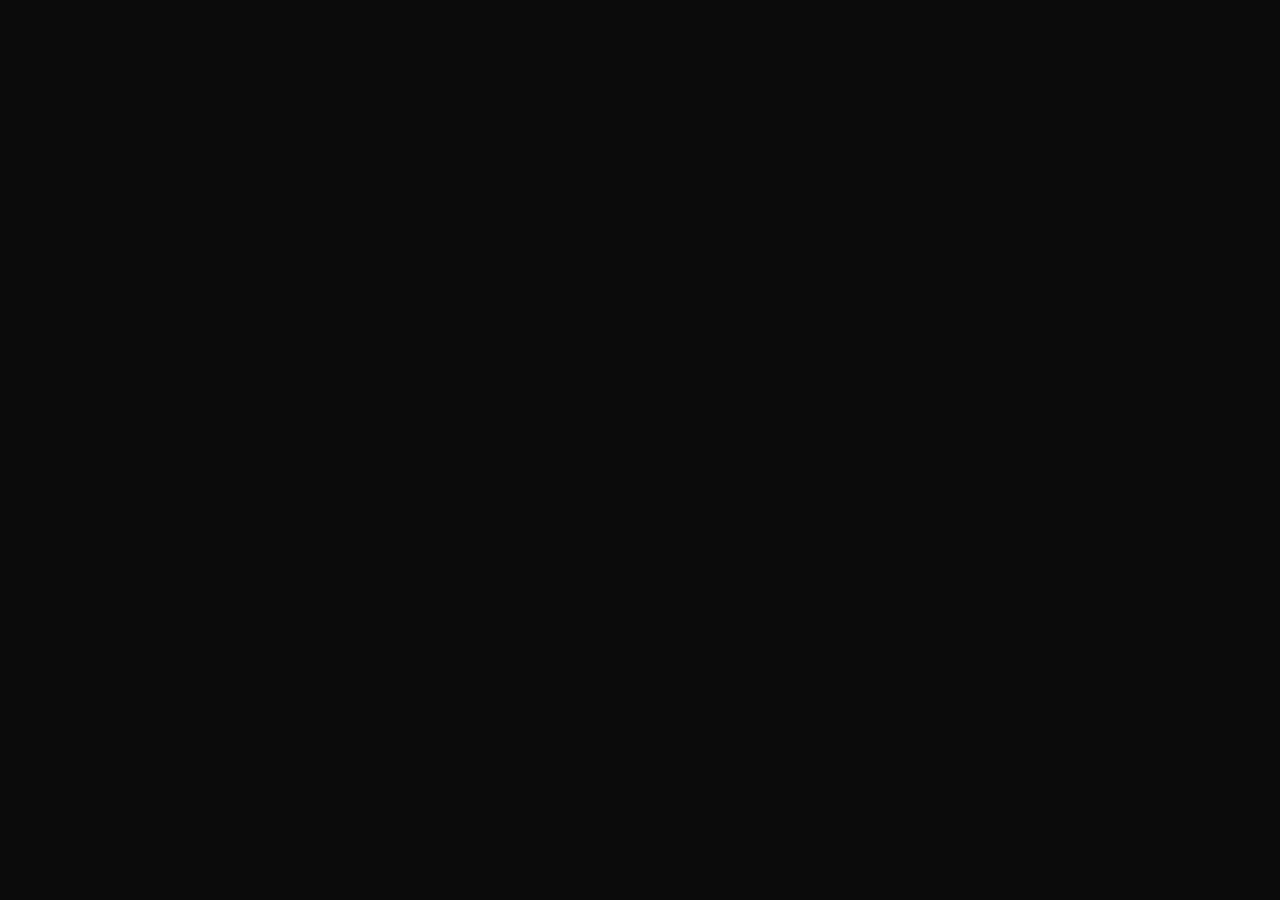
==== education.html @ 7c8bfce0 "Create education.html" ====
<!DOCTYPE html>
<html>

<head>

<title>Education</title>
<link rel="stylesheet" href="style.css">

</head>

<body>

<h1 style="text-align:center">Education</h1>

<div class="timeline">

<div class="edu-card">

<h3>B.Tech Information Technology</h3>

<p>Loyola Institute of Technology</p>

<span>2021 – 2025 | GPA 7.7</span>

</div>

<div class="edu-card">

<h3>HSC</h3>

<p>Victory Matriculation Higher Secondary School</p>

<span>2020 – 2021 | 86%</span>

</div>

<div class="edu-card">

<h3>SSLC</h3>

<p>Victory Matriculation Higher Secondary School</p>

<span>2018 – 2019 | 60%</span>

</div>

</div>

<br>

<center>
<a href="index.html">⬅ Back to Home</a>
</center>

</body>

</html>
---- style.css ----
body{

margin:0;
font-family:Arial;
background:#0b0b0b;
color:white;

opacity:0;
transform:translateY(20px);
transition:0.6s;

}

body.loaded{

opacity:1;
transform:translateY(0);

}

.hero{

text-align:center;
padding:80px;

}

.name{

font-size:50px;
background:linear-gradient(90deg,#00ffff,#4facfe);
-webkit-background-clip:text;
color:transparent;

}

.role{

font-size:20px;
opacity:0.8;

}

.resume-btn{

display:inline-block;
margin-top:20px;
padding:12px 25px;
background:#00ffff;
color:black;
border-radius:10px;
text-decoration:none;

}

.cloud-bg{

position:fixed;
width:100%;
height:100%;

background:radial-gradient(circle at 30% 30%,#1a1a2e,#000);

z-index:-1;

animation:cloudmove 30s linear infinite;

}

@keyframes cloudmove{

0%{background-position:0 0}
100%{background-position:1000px 500px}

}

section{

padding:60px;
text-align:center;

}

.tech-icons img{

width:60px;
margin:20px;
animation:float 4s infinite;

}

@keyframes float{

0%{transform:translateY(0)}
50%{transform:translateY(-15px)}
100%{transform:translateY(0)}

}

.projects{

display:grid;
grid-template-columns:repeat(auto-fit,minmax(250px,1fr));
gap:30px;
padding:40px;

}

.project-card{

background:#141414;
padding:30px;
border-radius:20px;
text-align:center;
transition:0.4s;

}

.project-card:hover{

transform:translateY(-10px) scale(1.05);
box-shadow:0 20px 60px rgba(0,255,255,0.4);

}

.project-card img{

width:70px;

}

.timeline{

max-width:700px;
margin:auto;
display:flex;
flex-direction:column;
gap:30px;

}

.edu-card{

background:#111;
padding:20px;
border-radius:10px;
border-left:4px solid cyan;

}

footer{

text-align:center;
padding:40px;
opacity:0.6;

}

.menu{

display:flex;
justify-content:center;
gap:40px;
margin-top:40px;

}

.menu a{

color:white;
font-size:20px;
text-decoration:none;
padding:10px 20px;
border:1px solid cyan;
border-radius:10px;
transition:0.3s;

}

.menu a:hover{

background:cyan;
color:black;

}
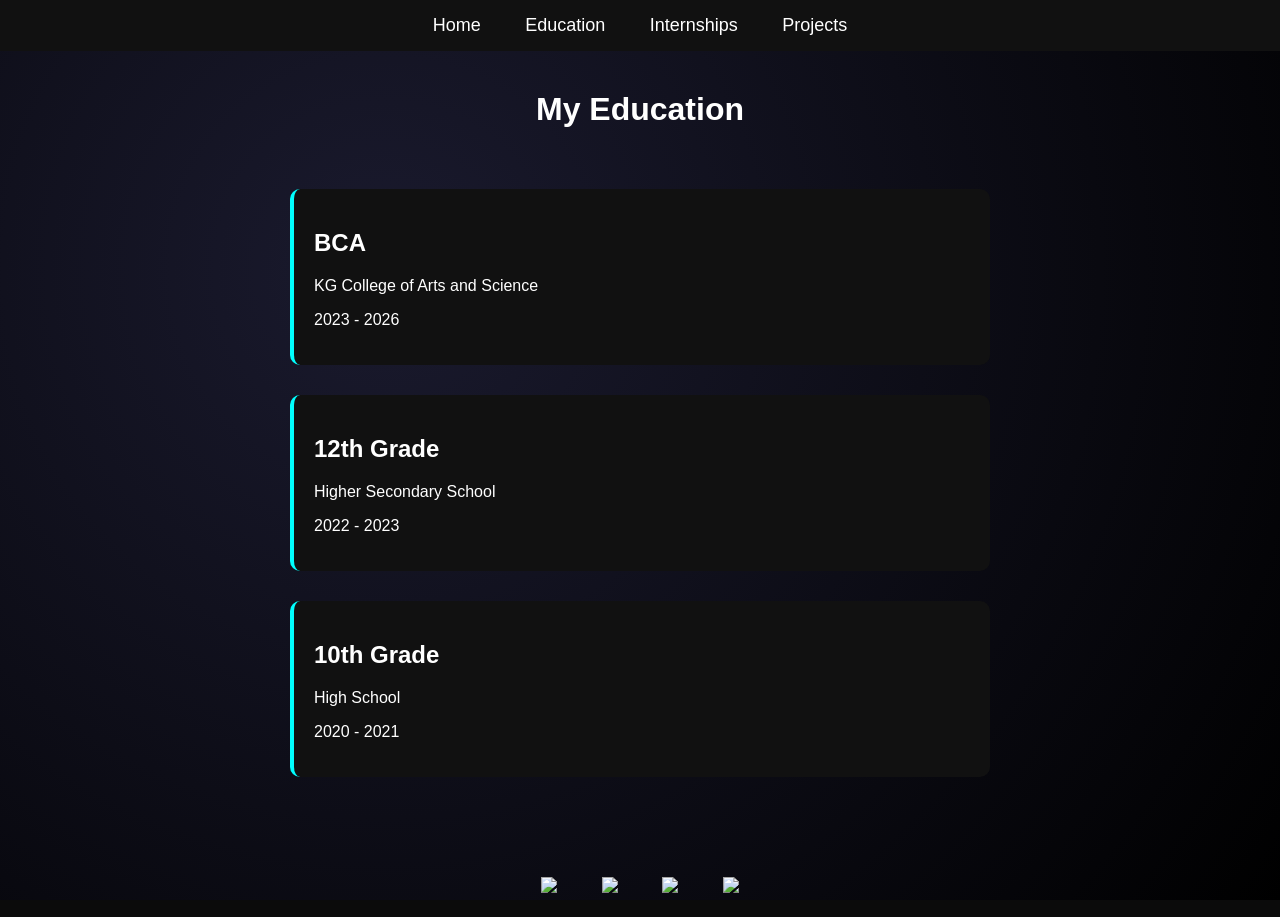
==== commit 2bc4b3b2: "Update education.html" ====
--- a/education.html
+++ b/education.html
@@ -1,57 +1,131 @@
 <!DOCTYPE html>
 <html>
+<head>
+<title>Education</title>
 
-<head>
+<style>
 
-<title>Education</title>
-<link rel="stylesheet" href="style.css">
+body{
+margin:0;
+font-family:Arial;
+background:#0b0b0b;
+color:white;
+}
 
+nav{
+background:#111;
+padding:15px;
+text-align:center;
+}
+
+nav a{
+color:white;
+margin:20px;
+text-decoration:none;
+font-size:18px;
+}
+
+nav a:hover{
+color:#00ffff;
+}
+
+h1{
+text-align:center;
+margin-top:40px;
+}
+
+.timeline{
+max-width:700px;
+margin:auto;
+display:flex;
+flex-direction:column;
+gap:30px;
+padding:40px;
+}
+
+.edu-card{
+background:#111;
+padding:20px;
+border-radius:10px;
+border-left:4px solid cyan;
+}
+
+.cloud-bg{
+position:fixed;
+width:100%;
+height:100%;
+background:radial-gradient(circle at 30% 30%,#1a1a2e,#000);
+z-index:-1;
+animation:cloudmove 30s linear infinite;
+}
+
+@keyframes cloudmove{
+0%{background-position:0 0}
+100%{background-position:1000px 500px}
+}
+
+.tech-icons{
+text-align:center;
+margin-top:40px;
+}
+
+.tech-icons img{
+width:60px;
+margin:20px;
+animation:float 4s infinite;
+}
+
+@keyframes float{
+0%{transform:translateY(0)}
+50%{transform:translateY(-15px)}
+100%{transform:translateY(0)}
+}
+
+</style>
 </head>
 
 <body>
 
-<h1 style="text-align:center">Education</h1>
+<div class="cloud-bg"></div>
+
+<nav>
+<a href="index.html">Home</a>
+<a href="education.html">Education</a>
+<a href="internships.html">Internships</a>
+<a href="projects.html">Projects</a>
+</nav>
+
+<h1>My Education</h1>
 
 <div class="timeline">
 
 <div class="edu-card">
-
-<h3>B.Tech Information Technology</h3>
-
-<p>Loyola Institute of Technology</p>
-
-<span>2021 – 2025 | GPA 7.7</span>
-
+<h2>BCA</h2>
+<p>KG College of Arts and Science</p>
+<p>2023 - 2026</p>
 </div>
 
 <div class="edu-card">
-
-<h3>HSC</h3>
-
-<p>Victory Matriculation Higher Secondary School</p>
-
-<span>2020 – 2021 | 86%</span>
-
+<h2>12th Grade</h2>
+<p>Higher Secondary School</p>
+<p>2022 - 2023</p>
 </div>
 
 <div class="edu-card">
-
-<h3>SSLC</h3>
-
-<p>Victory Matriculation Higher Secondary School</p>
-
-<span>2018 – 2019 | 60%</span>
-
+<h2>10th Grade</h2>
+<p>High School</p>
+<p>2020 - 2021</p>
 </div>
 
 </div>
 
-<br>
+<div class="tech-icons">
 
-<center>
-<a href="index.html">⬅ Back to Home</a>
-</center>
+<img src="https://cdn-icons-png.flaticon.com/512/732/732212.png">
+<img src="https://cdn-icons-png.flaticon.com/512/5968/5968292.png">
+<img src="https://cdn-icons-png.flaticon.com/512/5968/5968267.png">
+<img src="https://cdn-icons-png.flaticon.com/512/919/919851.png">
 
+</div>
 </body>
-
 </html>
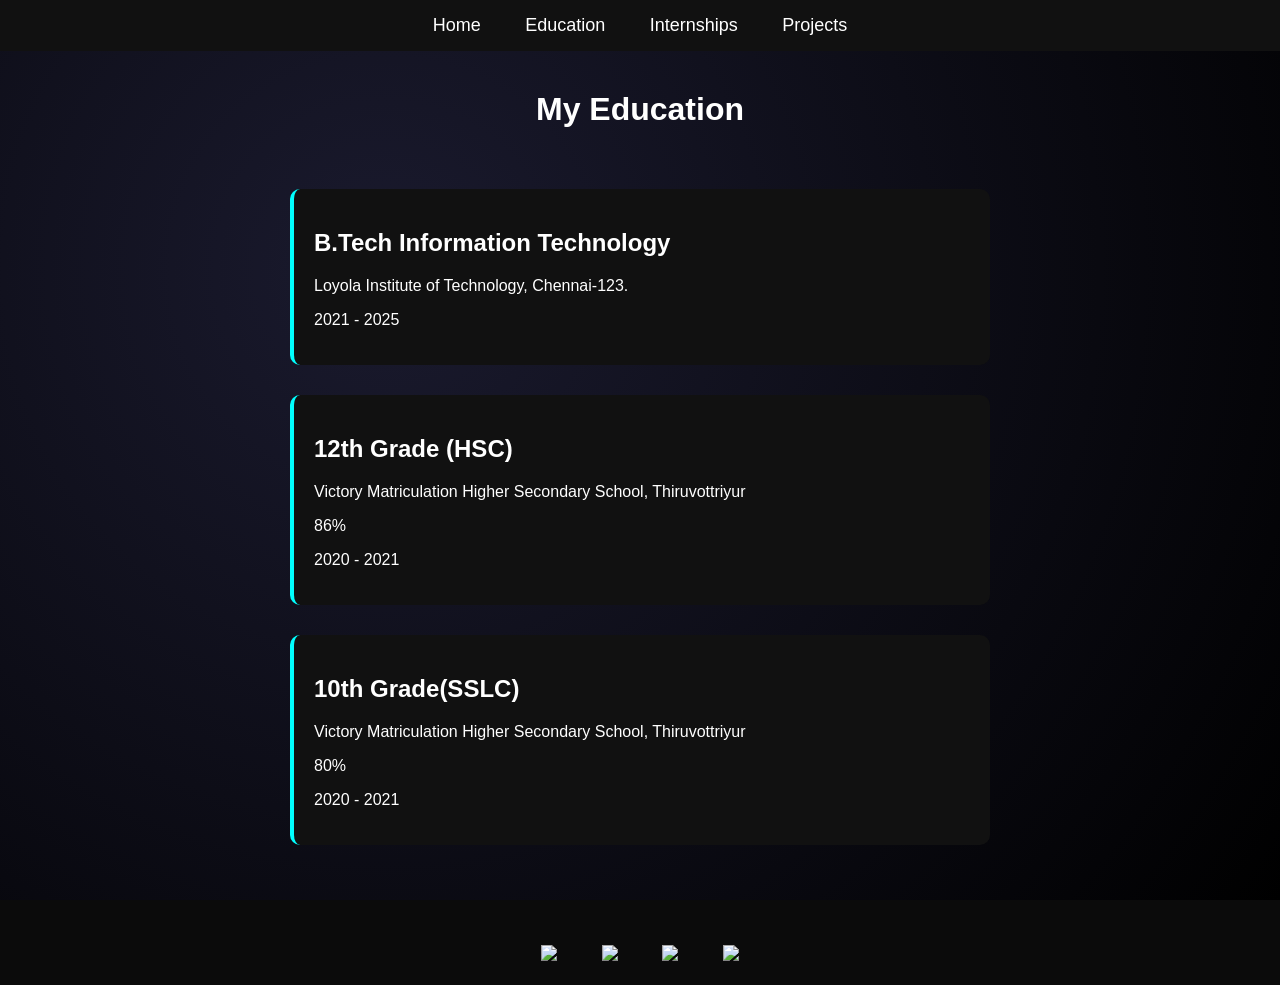
==== commit e64c0054: "Update education.html" ====
--- a/education.html
+++ b/education.html
@@ -100,20 +100,22 @@
 <div class="timeline">
 
 <div class="edu-card">
-<h2>BCA</h2>
-<p>KG College of Arts and Science</p>
-<p>2023 - 2026</p>
+<h2>B.Tech Information Technology</h2>
+<p>Loyola Institute of Technology, Chennai-123.</p>
+<p>2021 - 2025</p>
 </div>
 
 <div class="edu-card">
-<h2>12th Grade</h2>
-<p>Higher Secondary School</p>
-<p>2022 - 2023</p>
+<h2>12th Grade (HSC)</h2>
+<p>Victory Matriculation Higher Secondary School, Thiruvottriyur</p>
+<p>86%</p>
+<p>2020 - 2021</p>
 </div>
 
 <div class="edu-card">
-<h2>10th Grade</h2>
-<p>High School</p>
+<h2>10th Grade(SSLC)</h2>
+<p>Victory Matriculation Higher Secondary School, Thiruvottriyur</p>
+<p>80%</p>
 <p>2020 - 2021</p>
 </div>
 
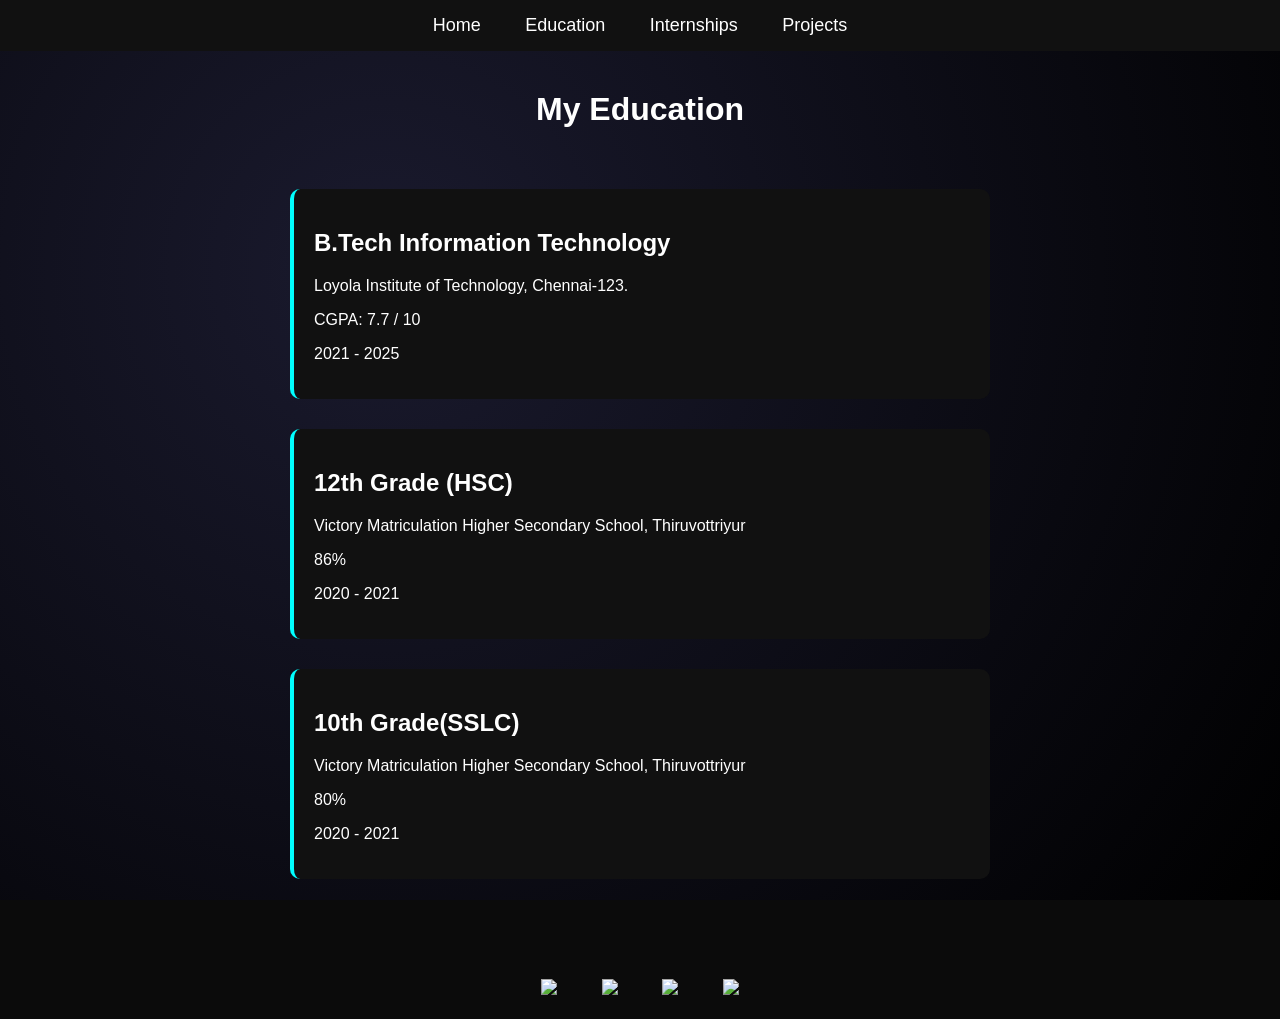
==== commit 2c38f6bf: "Update education.html" ====
--- a/education.html
+++ b/education.html
@@ -102,6 +102,7 @@
 <div class="edu-card">
 <h2>B.Tech Information Technology</h2>
 <p>Loyola Institute of Technology, Chennai-123.</p>
+<p>CGPA: 7.7 / 10</p>
 <p>2021 - 2025</p>
 </div>
 
